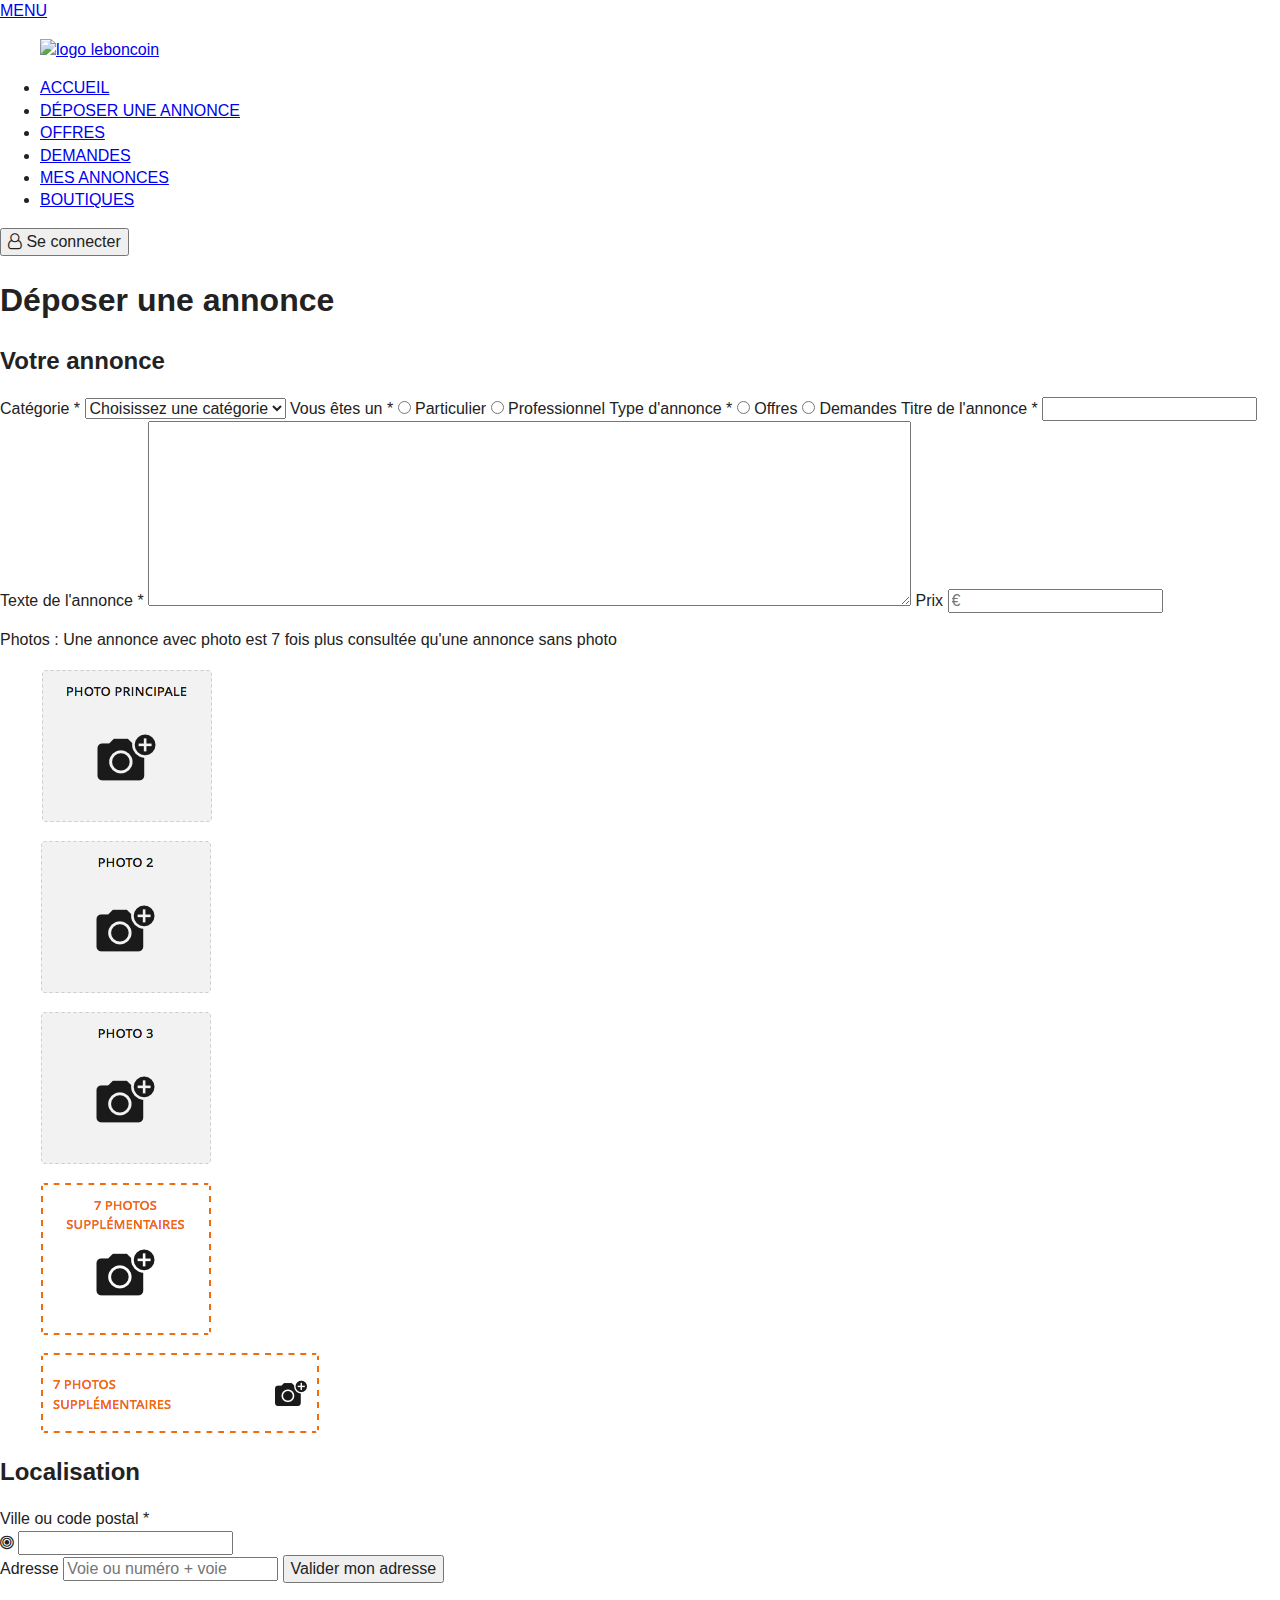
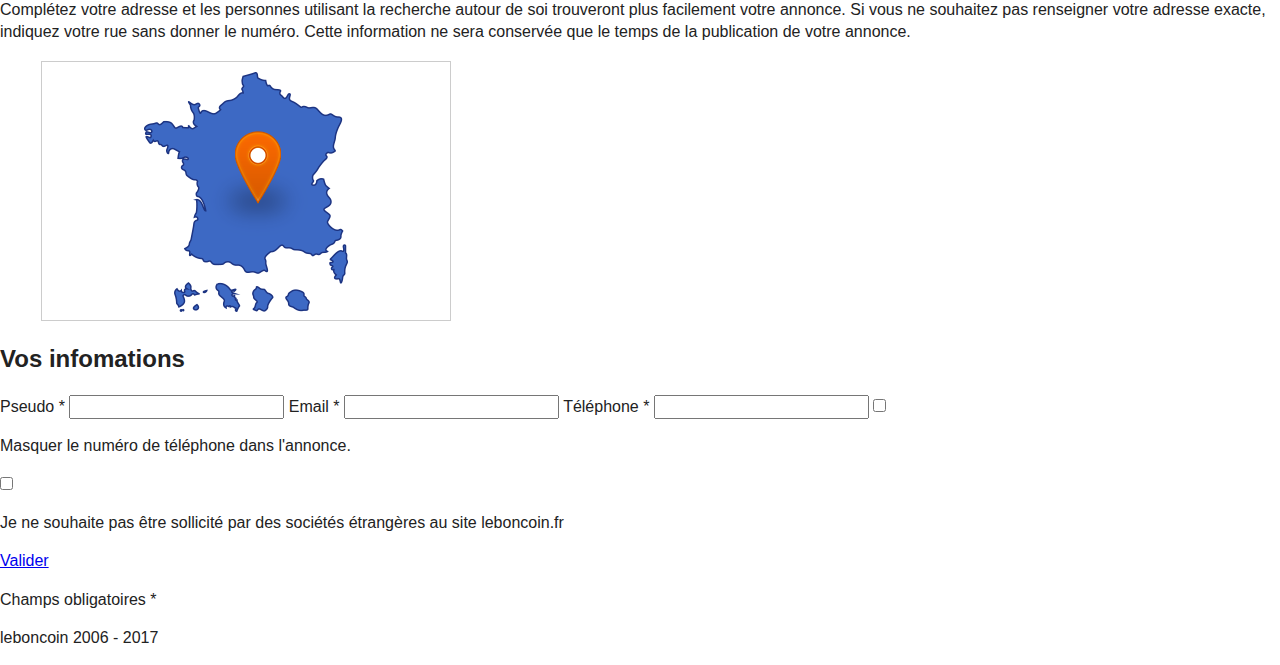
==== annonce.html @ e80e95df "annonce html file finished all the structure" ====
<!doctype html>
<html class="no-js" lang="">

<head>
    <meta charset="utf-8">
    <meta http-equiv="x-ua-compatible" content="ie=edge">
    <title>leboncoin, site de petites annonces gratuites</title>
    <meta name="description" content="">
    <meta name="viewport" content="width=device-width, initial-scale=1">
    <link rel="stylesheet" href="font-awesome-4.7.0/css/font-awesome.min.css">
    <link rel="apple-touch-icon" href="apple-touch-icon.png">
    <!-- Place favicon.ico in the root directory -->

    <link rel="stylesheet" href="css/normalize.css">
    <link rel="stylesheet" href="css/main.css">
    <script src="js/vendor/modernizr-2.8.3.min.js"></script>
</head>

<body>
    <!--[if lt IE 8]>
            <p class="browserupgrade">You are using an <strong>outdated</strong> browser. Please <a href="http://browsehappy.com/">upgrade your browser</a> to improve your experience.</p>
        <![endif]-->

    <!-- Add your site or application content here -->

    <!-- HEADER -->
    <header>
        <div>
            <aside class="mobile">
                <a href="#">MENU</a>
            </aside>

            <aside class="right">
                <figure>
                    <a href="#"><img src="https://static.leboncoin.fr/img/logo.svg" alt="logo leboncoin"></a>
                </figure>
            </aside>

            <nav>
                <ul>
                    <li>
                        <a href="#">ACCUEIL</a>
                    </li>
                    <li>
                        <a href="annonce.html">DÉPOSER UNE ANNONCE</a>
                    </li>
                    <li>
                        <a href="#">OFFRES</a>
                    </li>
                    <li>
                        <a href="#">DEMANDES</a>
                    </li>
                    <li>
                        <a href="#">MES ANNONCES</a>
                    </li>
                    <li>
                        <a href="#">BOUTIQUES</a>
                    </li>
                </ul>
            </nav>

            <aside class="left">
                <button type="button" name="button"><i class="fa fa-user-o" aria-hidden="true"></i> Se connecter</button>

            </aside>
        </div>
    </header>

    <!-- END OF THE HEADER -->
    <div class="uneannonce">
        <h1>Déposer une annonce</h1>



        <section class="anntop">
            <h2>Votre annonce</h2>

            <label for="Catégorie">Catégorie *</label>
            <select><option value="catégorie">Choisissez une catégorie</option></select>

            <label for="Particulier">Vous êtes un *</label>
            <input type="radio" value="profession" name="job"/> Particulier
            <input type="radio" value="profession" name="job"/> Professionnel

            <label for="Demande">Type d'annonce *</label>
            <input type="radio" value="demande" name="offres" /> Offres
            <input type="radio" value="demande" name="offres" /> Demandes


            <label for="Titre de l'annonce">Titre de l'annonce *</label>
            <input type="text" name="" value="">

            <label for="Texte de l'annonce">Texte de l'annonce *</label>
            <textarea name="Texte de l'annonce" rows="8" cols="80"></textarea>


            <label for="Prix">Prix</label>
                <input type="text" name="prix" placeholder="€">


            <p>Photos : Une annonce avec photo est 7 fois plus consultée qu'une annonce sans photo</p>
            <figure>

                <a href="#"><img src="img/photoprincipale.png" alt="photo principale"></a>
            </figure>

            <figure>

                <a href="#"><img src="img/photo2.png" alt="photo 2"></a>
            </figure>

            <figure>

                <a href="#"><img src="img/photo3.png" alt="photo 3"></a>
            </figure>

            <figure>

                <a href="#"><img src="img/photosupp.png" alt="photo supp"></a>
            </figure>

            <figure>
                <a href="#"><img src="img/photosuppmobile.png" alt="photo supp mobile"></a>
            </figure>
        </section>

        <section class="annmiddle">
            <h2>Localisation</h2>
            <label for="Ville">Ville ou code postal *</label>
            <div class="cible">
              <i class="fa fa-bullseye" aria-hidden="true"></i>
              <input type="text" name="" value="">
            </div>


            <label for="Adresse">Adresse</label>
            <input type="text" name="" value="" placeholder="Voie ou numéro + voie">
            <button type="button" name="button">Valider mon adresse</button>
            <p>Complétez votre adresse et les personnes utilisant la recherche autour de soi trouveront plus facilement votre annonce.
Si vous ne souhaitez pas renseigner votre adresse exacte, indiquez votre rue sans donner le numéro. Cette information ne sera conservée que le temps de la publication de votre annonce.</p>
            <figure>
                <img src="img/annoncemap.png" alt="map">
            </figure>
        </section>

        <section class="annbottom">
            <h2>Vos infomations</h2>
            <label for="Pseudo">Pseudo *</label>
            <input type="text" name="" value="">
            <label for="email">Email *</label>
            <input type="text" name="" value="">
            <label for="Téléphone">Téléphone *</label>
            <input type="text" name="" value="">
            <input type="checkbox" name="masquer" value="">
            <p>Masquer le numéro de téléphone dans l'annonce.</p>
            <input type="checkbox" name="" value="">
            <p>Je ne souhaite pas être sollicité par des sociétés étrangères au site leboncoin.fr</p>
        </section>

        <a href="#">Valider</a>
        <p>Champs obligatoires *</p>
    </div>
    <footer>
        <p>leboncoin 2006 - 2017</p>
    </footer>









    <script src="https://code.jquery.com/jquery-1.12.0.min.js"></script>
    <script>
        window.jQuery || document.write('<script src="js/vendor/jquery-1.12.0.min.js"><\/script>')
    </script>
    <script src="js/plugins.js"></script>
    <script src="js/main.js"></script>

    <!-- Google Analytics: change UA-XXXXX-X to be your site's ID. -->
    <script>
        (function(b, o, i, l, e, r) {
            b.GoogleAnalyticsObject = l;
            b[l] || (b[l] =
                function() {
                    (b[l].q = b[l].q || []).push(arguments)
                });
            b[l].l = +new Date;
            e = o.createElement(i);
            r = o.getElementsByTagName(i)[0];
            e.src = 'https://www.google-analytics.com/analytics.js';
            r.parentNode.insertBefore(e, r)
        }(window, document, 'script', 'ga'));
        ga('create', 'UA-XXXXX-X', 'auto');
        ga('send', 'pageview');
    </script>
</body>

</html>
---- css/main.css ----
/*! HTML5 Boilerplate v5.3.0 | MIT License | https://html5boilerplate.com/ */

/*
 * What follows is the result of much research on cross-browser styling.
 * Credit left inline and big thanks to Nicolas Gallagher, Jonathan Neal,
 * Kroc Camen, and the H5BP dev community and team.
 */

/* ==========================================================================
   Base styles: opinionated defaults
   ========================================================================== */

html {
    color: #222;
    font-size: 1em;
    line-height: 1.4;
}

/*
 * Remove text-shadow in selection highlight:
 * https://twitter.com/miketaylr/status/12228805301
 *
 * These selection rule sets have to be separate.
 * Customize the background color to match your design.
 */

::-moz-selection {
    background: #b3d4fc;
    text-shadow: none;
}

::selection {
    background: #b3d4fc;
    text-shadow: none;
}

/*
 * A better looking default horizontal rule
 */

hr {
    display: block;
    height: 1px;
    border: 0;
    border-top: 1px solid #ccc;
    margin: 1em 0;
    padding: 0;
}

/*
 * Remove the gap between audio, canvas, iframes,
 * images, videos and the bottom of their containers:
 * https://github.com/h5bp/html5-boilerplate/issues/440
 */

audio,
canvas,
iframe,
img,
svg,
video {
    vertical-align: middle;
}

/*
 * Remove default fieldset styles.
 */

fieldset {
    border: 0;
    margin: 0;
    padding: 0;
}

/*
 * Allow only vertical resizing of textareas.
 */

textarea {
    resize: vertical;
}

/* ==========================================================================
   Browser Upgrade Prompt
   ========================================================================== */

.browserupgrade {
    margin: 0.2em 0;
    background: #ccc;
    color: #000;
    padding: 0.2em 0;
}

/* ==========================================================================
   Author's custom styles
   ========================================================================== */

















/* ==========================================================================
   Helper classes
   ========================================================================== */

/*
 * Hide visually and from screen readers
 */

.hidden {
    display: none !important;
}

/*
 * Hide only visually, but have it available for screen readers:
 * http://snook.ca/archives/html_and_css/hiding-content-for-accessibility
 */

.visuallyhidden {
    border: 0;
    clip: rect(0 0 0 0);
    height: 1px;
    margin: -1px;
    overflow: hidden;
    padding: 0;
    position: absolute;
    width: 1px;
}

/*
 * Extends the .visuallyhidden class to allow the element
 * to be focusable when navigated to via the keyboard:
 * https://www.drupal.org/node/897638
 */

.visuallyhidden.focusable:active,
.visuallyhidden.focusable:focus {
    clip: auto;
    height: auto;
    margin: 0;
    overflow: visible;
    position: static;
    width: auto;
}

/*
 * Hide visually and from screen readers, but maintain layout
 */

.invisible {
    visibility: hidden;
}

/*
 * Clearfix: contain floats
 *
 * For modern browsers
 * 1. The space content is one way to avoid an Opera bug when the
 *    `contenteditable` attribute is included anywhere else in the document.
 *    Otherwise it causes space to appear at the top and bottom of elements
 *    that receive the `clearfix` class.
 * 2. The use of `table` rather than `block` is only necessary if using
 *    `:before` to contain the top-margins of child elements.
 */

.clearfix:before,
.clearfix:after {
    content: " "; /* 1 */
    display: table; /* 2 */
}

.clearfix:after {
    clear: both;
}

/* ==========================================================================
   EXAMPLE Media Queries for Responsive Design.
   These examples override the primary ('mobile first') styles.
   Modify as content requires.
   ========================================================================== */

@media only screen and (min-width: 35em) {
    /* Style adjustments for viewports that meet the condition */
}

@media print,
       (-webkit-min-device-pixel-ratio: 1.25),
       (min-resolution: 1.25dppx),
       (min-resolution: 120dpi) {
    /* Style adjustments for high resolution devices */
}

/* ==========================================================================
   Print styles.
   Inlined to avoid the additional HTTP request:
   http://www.phpied.com/delay-loading-your-print-css/
   ========================================================================== */

@media print {
    *,
    *:before,
    *:after,
    *:first-letter,
    *:first-line {
        background: transparent !important;
        color: #000 !important; /* Black prints faster:
                                   http://www.sanbeiji.com/archives/953 */
        box-shadow: none !important;
        text-shadow: none !important;
    }

    a,
    a:visited {
        text-decoration: underline;
    }

    a[href]:after {
        content: " (" attr(href) ")";
    }

    abbr[title]:after {
        content: " (" attr(title) ")";
    }

    /*
     * Don't show links that are fragment identifiers,
     * or use the `javascript:` pseudo protocol
     */

    a[href^="#"]:after,
    a[href^="javascript:"]:after {
        content: "";
    }

    pre,
    blockquote {
        border: 1px solid #999;
        page-break-inside: avoid;
    }

    /*
     * Printing Tables:
     * http://css-discuss.incutio.com/wiki/Printing_Tables
     */

    thead {
        display: table-header-group;
    }

    tr,
    img {
        page-break-inside: avoid;
    }

    img {
        max-width: 100% !important;
    }

    p,
    h2,
    h3 {
        orphans: 3;
        widows: 3;
    }

    h2,
    h3 {
        page-break-after: avoid;
    }
}
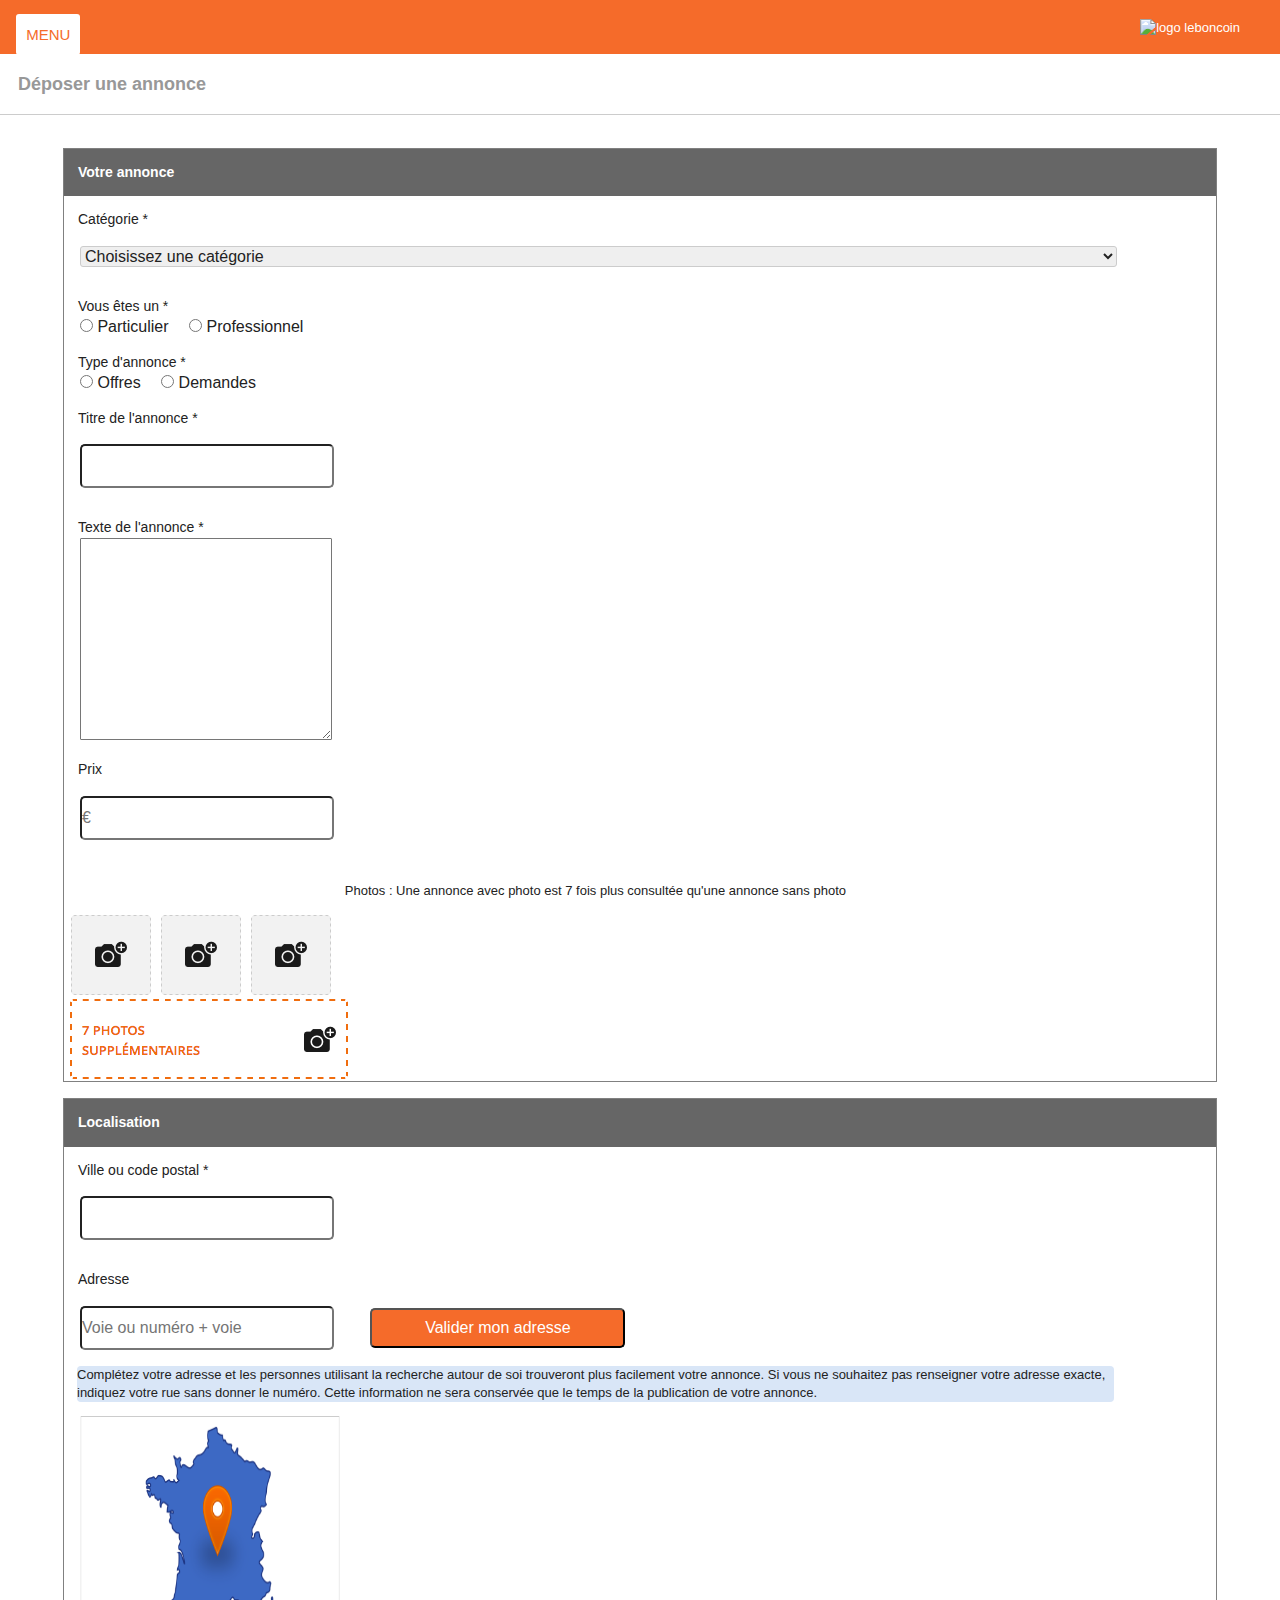
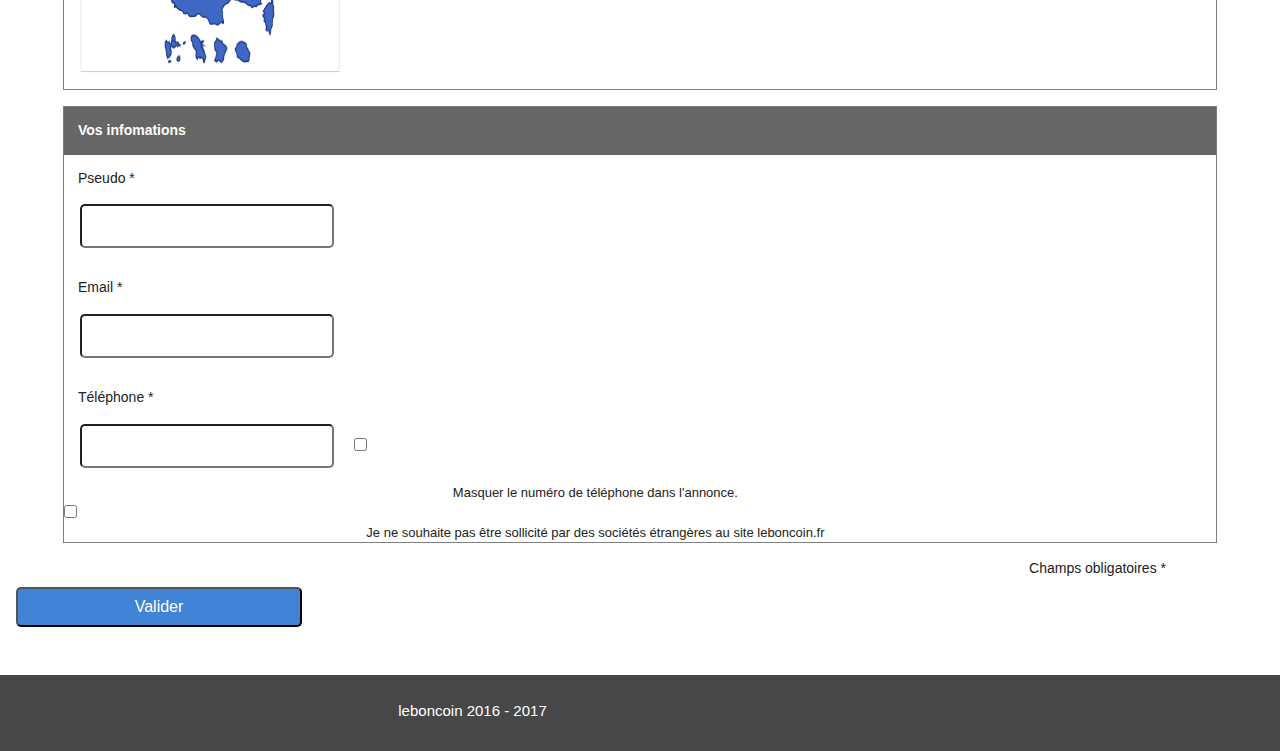
==== commit 2447d459: "all the css the mobile version finished" ====
--- a/annonce.html
+++ b/annonce.html
@@ -36,16 +36,16 @@
                 </figure>
             </aside>
 
-            <nav>
+            <nav class="nomobile">
                 <ul>
                     <li>
-                        <a href="#">ACCUEIL</a>
+                        <a href="index.html">ACCUEIL</a>
                     </li>
                     <li>
                         <a href="annonce.html">DÉPOSER UNE ANNONCE</a>
                     </li>
                     <li>
-                        <a href="#">OFFRES</a>
+                        <a href="offre.html">OFFRES</a>
                     </li>
                     <li>
                         <a href="#">DEMANDES</a>
@@ -59,7 +59,7 @@
                 </ul>
             </nav>
 
-            <aside class="left">
+            <aside class="left nomobile">
                 <button type="button" name="button"><i class="fa fa-user-o" aria-hidden="true"></i> Se connecter</button>
 
             </aside>
@@ -67,103 +67,106 @@
     </header>
 
     <!-- END OF THE HEADER -->
+
+
     <div class="uneannonce">
         <h1>Déposer une annonce</h1>
-
-
-
+        <hr>
+
+
+<!-- ANNONCE TOP-->
         <section class="anntop">
             <h2>Votre annonce</h2>
 
-            <label for="Catégorie">Catégorie *</label>
-            <select><option value="catégorie">Choisissez une catégorie</option></select>
-
-            <label for="Particulier">Vous êtes un *</label>
-            <input type="radio" value="profession" name="job"/> Particulier
-            <input type="radio" value="profession" name="job"/> Professionnel
-
-            <label for="Demande">Type d'annonce *</label>
-            <input type="radio" value="demande" name="offres" /> Offres
-            <input type="radio" value="demande" name="offres" /> Demandes
-
-
-            <label for="Titre de l'annonce">Titre de l'annonce *</label>
-            <input type="text" name="" value="">
-
-            <label for="Texte de l'annonce">Texte de l'annonce *</label>
-            <textarea name="Texte de l'annonce" rows="8" cols="80"></textarea>
-
-
-            <label for="Prix">Prix</label>
-                <input type="text" name="prix" placeholder="€">
+            <label for="categorie">Catégorie *</label>
+            <select id="categorie"><option>Choisissez une catégorie</option></select>
+
+            <label for="particulier">Vous êtes un *</label>
+            <input type="radio" name="particulier" id="particulier"/> Particulier
+            <input type="radio" name="particulier"/> Professionnel
+
+            <label for="demande">Type d'annonce *</label>
+            <input type="radio" id="demande" name="demande"/> Offres
+            <input type="radio" value="demande" name="demande"/> Demandes
+
+
+            <label for="titre">Titre de l'annonce *</label>
+            <input class="cellule"type="text" name="titre" id="titre">
+
+            <label for="texte">Texte de l'annonce *</label>
+            <textarea name="texte" rows="8" cols="30" id="texte"></textarea>
+
+
+            <label for="prix">Prix</label>
+            <input class="cellule"type="text" name="prix" placeholder="€" id="prix">
 
 
             <p>Photos : Une annonce avec photo est 7 fois plus consultée qu'une annonce sans photo</p>
             <figure>
 
-                <a href="#"><img src="img/photoprincipale.png" alt="photo principale"></a>
-            </figure>
-
-            <figure>
-
-                <a href="#"><img src="img/photo2.png" alt="photo 2"></a>
-            </figure>
-
-            <figure>
-
-                <a href="#"><img src="img/photo3.png" alt="photo 3"></a>
-            </figure>
-
-            <figure>
-
-                <a href="#"><img src="img/photosupp.png" alt="photo supp"></a>
-            </figure>
+            <a href="#"><img src="img/mobilepic.png" alt="mobile pics"></a>
 
             <figure>
                 <a href="#"><img src="img/photosuppmobile.png" alt="photo supp mobile"></a>
             </figure>
         </section>
-
+<!-- ANNONCE TOP-->
+
+<!-- ANNONCE MIDDLE -->
         <section class="annmiddle">
             <h2>Localisation</h2>
-            <label for="Ville">Ville ou code postal *</label>
+            <label for="ville">Ville ou code postal *</label>
             <div class="cible">
-              <i class="fa fa-bullseye" aria-hidden="true"></i>
-              <input type="text" name="" value="">
+
+                <input class="cellule" type="text" name="ville" id="ville">
             </div>
 
 
-            <label for="Adresse">Adresse</label>
-            <input type="text" name="" value="" placeholder="Voie ou numéro + voie">
+            <label for="adresse">Adresse</label>
+            <input class="cellule" type="text" name="adresse" id="adresse" placeholder="Voie ou numéro + voie">
             <button type="button" name="button">Valider mon adresse</button>
-            <p>Complétez votre adresse et les personnes utilisant la recherche autour de soi trouveront plus facilement votre annonce.
-Si vous ne souhaitez pas renseigner votre adresse exacte, indiquez votre rue sans donner le numéro. Cette information ne sera conservée que le temps de la publication de votre annonce.</p>
+            <p>Complétez votre adresse et les personnes utilisant la recherche autour de soi trouveront plus facilement votre annonce. Si vous ne souhaitez pas renseigner votre adresse exacte, indiquez votre rue sans donner le numéro. Cette information ne
+                sera conservée que le temps de la publication de votre annonce.</p>
             <figure>
                 <img src="img/annoncemap.png" alt="map">
             </figure>
         </section>
-
+<!-- ANNONCE MIDDLE -->
+
+<!-- ANNONCE BOTTOM -->
         <section class="annbottom">
             <h2>Vos infomations</h2>
-            <label for="Pseudo">Pseudo *</label>
-            <input type="text" name="" value="">
+            <label for="pseudo">Pseudo *</label>
+            <input class="cellule" type="text" name="pseudo" id="pseudo">
             <label for="email">Email *</label>
-            <input type="text" name="" value="">
-            <label for="Téléphone">Téléphone *</label>
-            <input type="text" name="" value="">
-            <input type="checkbox" name="masquer" value="">
+            <input class="cellule" type="email" name="email" id="email">
+            <label for="téléphone">Téléphone *</label>
+            <input class="cellule" type="tel" name="téléphone" id="téléphone">
+            <input class= "check" type="checkbox" name="telephone">
             <p>Masquer le numéro de téléphone dans l'annonce.</p>
-            <input type="checkbox" name="" value="">
+            <input class= "check" type="checkbox" name="telephone">
             <p>Je ne souhaite pas être sollicité par des sociétés étrangères au site leboncoin.fr</p>
         </section>
-
-        <a href="#">Valider</a>
-        <p>Champs obligatoires *</p>
+<!-- ANNONCE BOTTOM -->
+
+
+        <p class="champs">Champs obligatoires *</p>
+        <button class="validerbutton" type="button" name="button">Valider</button>
     </div>
-    <footer>
-        <p>leboncoin 2006 - 2017</p>
-    </footer>
-
+
+        <!-- FOOTER -->
+        <footer>
+            <div class="bottom">
+                <p>leboncoin 2016 - 2017</p>
+                <article class="social">
+                    <h4 class="nomobile"> Retrouvez-nous sur :</h4>
+                    <a class="nomobile" href="#"><i class="fa fa-facebook-square fa-2x" aria-hidden="true"></i></a>
+                    <a class="nomobile" href="#"><i class="fa fa-twitter-square fa-2x" aria-hidden="true"></i></a>
+                </article>
+
+            </div>
+        </footer>
+        <!-- END OF THE FOOTER -->
 
 
 
--- a/css/main.css
+++ b/css/main.css
@@ -1,10 +1,12 @@
 /*! HTML5 Boilerplate v5.3.0 | MIT License | https://html5boilerplate.com/ */
+
 
 /*
  * What follows is the result of much research on cross-browser styling.
  * Credit left inline and big thanks to Nicolas Gallagher, Jonathan Neal,
  * Kroc Camen, and the H5BP dev community and team.
  */
+
 
 /* ==========================================================================
    Base styles: opinionated defaults
@@ -15,6 +17,7 @@
     font-size: 1em;
     line-height: 1.4;
 }
+
 
 /*
  * Remove text-shadow in selection highlight:
@@ -33,6 +36,7 @@
     background: #b3d4fc;
     text-shadow: none;
 }
+
 
 /*
  * A better looking default horizontal rule
@@ -47,20 +51,17 @@
     padding: 0;
 }
 
+
 /*
  * Remove the gap between audio, canvas, iframes,
  * images, videos and the bottom of their containers:
  * https://github.com/h5bp/html5-boilerplate/issues/440
  */
 
-audio,
-canvas,
-iframe,
-img,
-svg,
-video {
+audio, canvas, iframe, img, svg, video {
     vertical-align: middle;
 }
+
 
 /*
  * Remove default fieldset styles.
@@ -72,6 +73,7 @@
     padding: 0;
 }
 
+
 /*
  * Allow only vertical resizing of textareas.
  */
@@ -79,6 +81,7 @@
 textarea {
     resize: vertical;
 }
+
 
 /* ==========================================================================
    Browser Upgrade Prompt
@@ -91,30 +94,578 @@
     padding: 0.2em 0;
 }
 
+
 /* ==========================================================================
    Author's custom styles
    ========================================================================== */
-
-
-
-
-
-
-
-
-
-
-
-
-
-
-
+/*MOBILE VERSION*/
+
+/*COMMON RULES*/
+
+* {
+    margin: 0;
+    padding: 0;
+    font-family:'Open Sans', sans-serif;
+}
+
+.nomobile {
+    display: none;
+}
+
+.yesmobile {
+    display: block;
+}
+
+a {
+    text-decoration: none;
+}
+
+
+/*COMMON RULES*/
+
+
+
+
+/*INDEX.HTML FILES*/
+/*HEADER*/
+
+header {
+    background-color: #F56B2A;
+    width: 100%;
+}
+
+header div {
+    display: flex;
+    width: 60%;
+    justify-content: space-between;
+}
+
+.mobile {
+    margin-top: 1.5em;
+    margin-left: 1em;
+}
+
+.mobile a {
+    padding: 28% 23%;
+    border-radius: 3px;
+    background-color: white;
+    color: #F56B2A;
+    font-size: 15px;
+}
+
+.right img {
+    width: 140px;
+    height: 40px;
+}
+
+
+/*HEADER*/
+
+
+/*CONTAINER & ASIDE*/
+
+.container {
+    display: flex;
+    flex-direction: column;
+}
+
+.container h2 {
+    font-size: 14px;
+    margin-top: 2em;
+    text-align: center;
+}
+
+.container h2 span {
+    color: #F56B2A;
+}
+
+.container section {
+    display: flex;
+    flex-direction: column;
+    justify-content: space-around;
+}
+
+.container section i {
+    display: none;
+}
+
+.container section a {
+    padding: 28%;
+    margin: 0.7em;
+    border-radius: 5px;
+    text-align: center;
+    font-size: 14px;
+}
+
+.container .un {
+    background-color: #4c94ef;
+    color: white;
+}
+
+.container .deux {
+    background-color: white;
+    border: 1px solid #4c94ef;
+    color: #4c94ef;
+}
+
+
+/*CONTAINER & ASIDE*/
+
+
+/*MAPS*/
+
+div #France {
+    width: 300px;
+    height: 330px;
+    margin-left: 0.5em;
+}
+
+
+/*MAPS*/
+
+
+/*SELECT REGION FOR MOBILE VERSION*/
+
+div select {
+    border: 1px solid #ccc;
+    width: 90%;
+    border-radius: 3px;
+    overflow: hidden;
+    margin: 1em 1em;
+}
+
+div select option {
+    padding: 5px 8px;
+    border: none;
+    box-shadow: none;
+    background: transparent;
+    font-size: 30px;
+    margin-left: 1em;
+    font-weight: 700;
+}
+
+div p {
+    text-align: center;
+    font-size: 14px;
+    width: 90%;
+    margin-left: 1em;
+}
+
+div p a {
+    color: #3873bd;
+}
+
+div p a:hover {
+    text-decoration: underline;
+}
+
+
+/*SELECT REGION FOR MOBILE VERSION*/
+
+
+/*FOOTER*/
+
+footer {
+    margin-top: 2em;
+    background-color: #474747;
+}
+
+.bottom {
+    width: 100%;
+    height: 60px;
+    display: flex;
+    justify-content: space-around;
+    margin-top: 1em;
+}
+
+.bottom p {
+    color: white;
+    font-size: 15px;
+    width: 50%;
+    margin-right: 5em;
+    margin-top: 0.6em;
+}
+
+.bottom i {
+    width: 45%;
+}
+
+.bottom .facebook {
+    color: #3b5998;
+}
+
+.bottom .twitter {
+    color: #00b0ed;
+}
+
+
+/*FOOTER*/
+
+
+
+/*END OF INDEX.HTML FILES ON MOBILE VERSION*/
+
+
+/*ANNONCE.HTML FILES MOBILE VERSION*/
+
+/*HEADER SAME VERSION AS THE INDEX.HTML*/
+
+/* TITRE PRINCIPALE */
+
+.uneannonce h1
+{
+  color: #989898;
+  font-size: 18px;
+  margin-top: 1em;
+  margin-left: 1em;
+}
+
+hr
+{
+  margin-bottom: 2em;
+}
+/* TITRE PRINCIPALE */
+
+/*ALL ANNONCE */
+.anntop, .annmiddle, .annbottom
+{
+  border: 1px solid grey;
+  width: 90%;
+  margin:auto;
+  margin-bottom: 1em;
+
+}
+.anntop h2, .annmiddle h2, .annbottom h2
+{
+  color: white;
+  background-color: #666;
+  font-size: 14px;
+  padding: 1em;
+  margin-bottom: 1em;
+}
+.anntop label, .annmiddle label, .annbottom label
+{
+  margin-left: 1em;
+  font-size: 14px;
+  margin-top: 1em;
+  display: block;
+  width: 100%;
+}
+.anntop input
+{
+  margin-left: 1em;
+}
+.cellule
+{
+  width: 250px;
+  height: 40px;
+  border-radius: 5px;
+  margin: 1em;
+}
+.anntop textarea
+{
+  width: 250px;
+  height: 200px;
+  margin-left: 1em;
+  border-radius: 1px;
+
+}
+.anntop p
+{
+  margin-top: 2em;
+  font-size: 13px;
+  margin-bottom: 1em;
+}
+.anntop figure
+{
+  margin: auto;
+}
+.anntop figure img
+{
+  margin: auto;
+  margin-left: 0.3em;
+}
+
+.annmiddle .adresse
+{
+  margin-left: 1em;
+}
+.annmiddle button
+{
+  margin-top: 0.5em;
+  margin-left: 1em;
+  width: 255px;
+  height: 40px;
+  border-radius: 5px;
+  background-color: #f56b2a;
+  color: white;
+  margin-bottom: 1em;
+}
+.annmiddle p
+{
+  text-align: left;
+  font-size: 13px;
+  background-color: #d9e6f7;
+  border-radius: 4px;
+  margin-bottom: 1em;
+}
+.annmiddle figure
+{
+  margin: auto;
+  width: 100%;
+}
+.annmiddle figure img
+{
+  width:260px;
+  height:258px;
+  margin-left: 1em;
+  margin-bottom: 1em;
+}
+.annbottom p
+{
+  font-size: 13px;
+}
+/*END OF ALL THE ANNONCE*/
+.champs
+{
+  text-align: right;
+}
+.validerbutton
+{
+  margin-top: 0.5em;
+  margin-left: 1em;
+  width: 286px;
+  height: 40px;
+  border-radius: 5px;
+  background-color: #4183d7;
+  color: white;
+  margin-bottom: 1em;
+}
+.
+
+
+
+
+
+
+
+/*END OF THE ANNONCE.HTML FILES MOBILE VERSION*/
+/*MOBILE VERSION*/
+
+/*TABLETTE VERSION*/
+
+@media (min-width: 768px) {
+    .notablette {
+        display: none;
+    }
+    .yestablette {
+        display: block;
+    }
+    /*HEADER SAME AS THE MOBILE VERSION NO MODIFICATION*/
+    /*CONTAINER & ASIDE*/
+    .container {
+        width: 100%;
+        display: flex;
+        flex-direction: row;
+    }
+    .container section {
+        width: 60%;
+        display: flex;
+        justify-content: flex-start;
+    }
+    .container section a {
+        padding: 2.5%;
+        width: 70%;
+    }
+    .container section h2 {
+        margin-left: 1em;
+        margin-bottom: 4em;
+        width: 70%;
+        text-align: left;
+    }
+    /*CONTAINER & ASIDE*/
+    /*MAPS*/
+    .container div {
+        width: 50%;
+    }
+    .container section i {
+        display: inline-block;
+    }
+    div #France {
+        width: 417px;
+        height: 465px;
+        margin-bottom: 1em;
+    }
+    /*MAPS*/
+    /*SELECT REGION FOR MOBILE VERSION*/
+    div select {
+        width: 95%;
+        font-size: 18px;
+    }
+    div p {
+        width: 95%;
+    }
+    /*SELECT REGION FOR MOBILE VERSION*/
+    footer {
+        display: flex;
+        justify-content: space-between;
+    }
+    .bottom {
+        justify-content: space-between;
+    }
+    .bottom p {
+        width: 17%;
+    }
+}
+
+
+/*TABLETTE VERSION*/
+
+
+/*DESKTOP VERSION*/
+
+@media (min-width: 1024px) {
+    .nodesktop {
+        display: none;
+    }
+    .yesdesktop {
+        display: block;
+    }
+    /*HEADER*/
+    header a {
+        text-decoration: none;
+        color: white;
+        font-size: 13px;
+    }
+    header nav {
+        width: 70%;
+    }
+    header ul {
+        list-style-type: none;
+    }
+    header ul li {
+        display: inline-block;
+        margin-left: 2em;
+        margin-top: 1.8em;
+    }
+    header div {
+        width: 100%;
+    }
+    .left {
+        width: 15%;
+        margin-right: 7em;
+    }
+    .left:hover {
+        background-color: white;
+    }
+    .left button:hover {
+        background-color: white;
+        color: #F56B2A;
+    }
+    .left button {
+        margin-top: 2.2em;
+        margin-left: 2.5em;
+        background-color: #F56B2A;
+        color: white;
+        border: 0;
+        font-size: 14px;
+    }
+    header nav ul li a:hover {
+        text-decoration: underline;
+    }
+    /*HEADER*/
+    /*CONTAINER & ASIDE*/
+    .all {
+        display: flex;
+        justify-content: space-between;
+    }
+    .all p {
+        display: none;
+    }
+    .container section {
+        width: 55%;
+        display: flex;
+        justify-content: flex-start;
+    }
+    /*MAPS*/
+    div #France {
+        width: 437px;
+        height: 478px;
+        margin-top: 2em;
+    }
+    /*MAPS*/
+    .region {
+        width: 40%;
+    }
+    .region ul {
+        list-style-type: none;
+        margin-right: 9em;
+        margin-top: 2em;
+    }
+    .region ul li {
+        text-align: right;
+    }
+    .region ul li a {
+        color: #369;
+        font-size: 15px;
+        font-weight: 500;
+    }
+    .region ul li a:hover {
+        color: orange;
+    }
+    /*CONTAINER & ASIDE*/
+    /*FOOTER*/
+    footer {
+        display: flex;
+        flex-direction: column;
+        width: 100%;
+    }
+    footer p {
+        text-align: center;
+        color: white;
+    }
+    .white {
+        background-color: #f2f2f2;
+        display: inline-flex;
+        justify-content: space-between;
+        margin-bottom: 1em;
+    }
+    .black {
+        display: inline-flex;
+        justify-content: space-around;
+    }
+    .black ul {
+        margin-right: 2em;
+    }
+    .white a, .white span {
+        color: #369;
+    }
+    .black a, .black span {
+        color: white;
+    }
+    .white ul, .black ul {
+        list-style-type: none;
+    }
+    .white a, .black a {
+        font-size: 14px;
+    }
+    .white a:hover, .black a:hover {
+        text-decoration: underline;
+    }
+}
+
+
+/*FOOTER*/
+
+
+/*DESKTOP VERSION*/
 
 
 /* ==========================================================================
    Helper classes
    ========================================================================== */
 
+
 /*
  * Hide visually and from screen readers
  */
@@ -122,6 +673,7 @@
 .hidden {
     display: none !important;
 }
+
 
 /*
  * Hide only visually, but have it available for screen readers:
@@ -139,14 +691,14 @@
     width: 1px;
 }
 
+
 /*
  * Extends the .visuallyhidden class to allow the element
  * to be focusable when navigated to via the keyboard:
  * https://www.drupal.org/node/897638
  */
 
-.visuallyhidden.focusable:active,
-.visuallyhidden.focusable:focus {
+.visuallyhidden.focusable:active, .visuallyhidden.focusable:focus {
     clip: auto;
     height: auto;
     margin: 0;
@@ -155,6 +707,7 @@
     width: auto;
 }
 
+
 /*
  * Hide visually and from screen readers, but maintain layout
  */
@@ -162,6 +715,7 @@
 .invisible {
     visibility: hidden;
 }
+
 
 /*
  * Clearfix: contain floats
@@ -175,15 +729,17 @@
  *    `:before` to contain the top-margins of child elements.
  */
 
-.clearfix:before,
-.clearfix:after {
-    content: " "; /* 1 */
-    display: table; /* 2 */
+.clearfix:before, .clearfix:after {
+    content: " ";
+    /* 1 */
+    display: table;
+    /* 2 */
 }
 
 .clearfix:after {
     clear: both;
 }
+
 
 /* ==========================================================================
    EXAMPLE Media Queries for Responsive Design.
@@ -195,12 +751,10 @@
     /* Style adjustments for viewports that meet the condition */
 }
 
-@media print,
-       (-webkit-min-device-pixel-ratio: 1.25),
-       (min-resolution: 1.25dppx),
-       (min-resolution: 120dpi) {
+@media print, (-webkit-min-device-pixel-ratio: 1.25), (min-resolution: 1.25dppx), (min-resolution: 120dpi) {
     /* Style adjustments for high resolution devices */
 }
+
 
 /* ==========================================================================
    Print styles.
@@ -209,74 +763,52 @@
    ========================================================================== */
 
 @media print {
-    *,
-    *:before,
-    *:after,
-    *:first-letter,
-    *:first-line {
+    *, *:before, *:after, *:first-letter, *:first-line {
         background: transparent !important;
-        color: #000 !important; /* Black prints faster:
+        color: #000 !important;
+        /* Black prints faster:
                                    http://www.sanbeiji.com/archives/953 */
         box-shadow: none !important;
         text-shadow: none !important;
     }
-
-    a,
-    a:visited {
+    a, a:visited {
         text-decoration: underline;
     }
-
     a[href]:after {
         content: " (" attr(href) ")";
     }
-
     abbr[title]:after {
         content: " (" attr(title) ")";
     }
-
     /*
      * Don't show links that are fragment identifiers,
      * or use the `javascript:` pseudo protocol
      */
-
-    a[href^="#"]:after,
-    a[href^="javascript:"]:after {
+    a[href^="#"]:after, a[href^="javascript:"]:after {
         content: "";
     }
-
-    pre,
-    blockquote {
+    pre, blockquote {
         border: 1px solid #999;
         page-break-inside: avoid;
     }
-
     /*
      * Printing Tables:
      * http://css-discuss.incutio.com/wiki/Printing_Tables
      */
-
     thead {
         display: table-header-group;
     }
-
-    tr,
-    img {
+    tr, img {
         page-break-inside: avoid;
     }
-
     img {
         max-width: 100% !important;
     }
-
-    p,
-    h2,
-    h3 {
+    p, h2, h3 {
         orphans: 3;
         widows: 3;
     }
-
-    h2,
-    h3 {
+    h2, h3 {
         page-break-after: avoid;
     }
 }
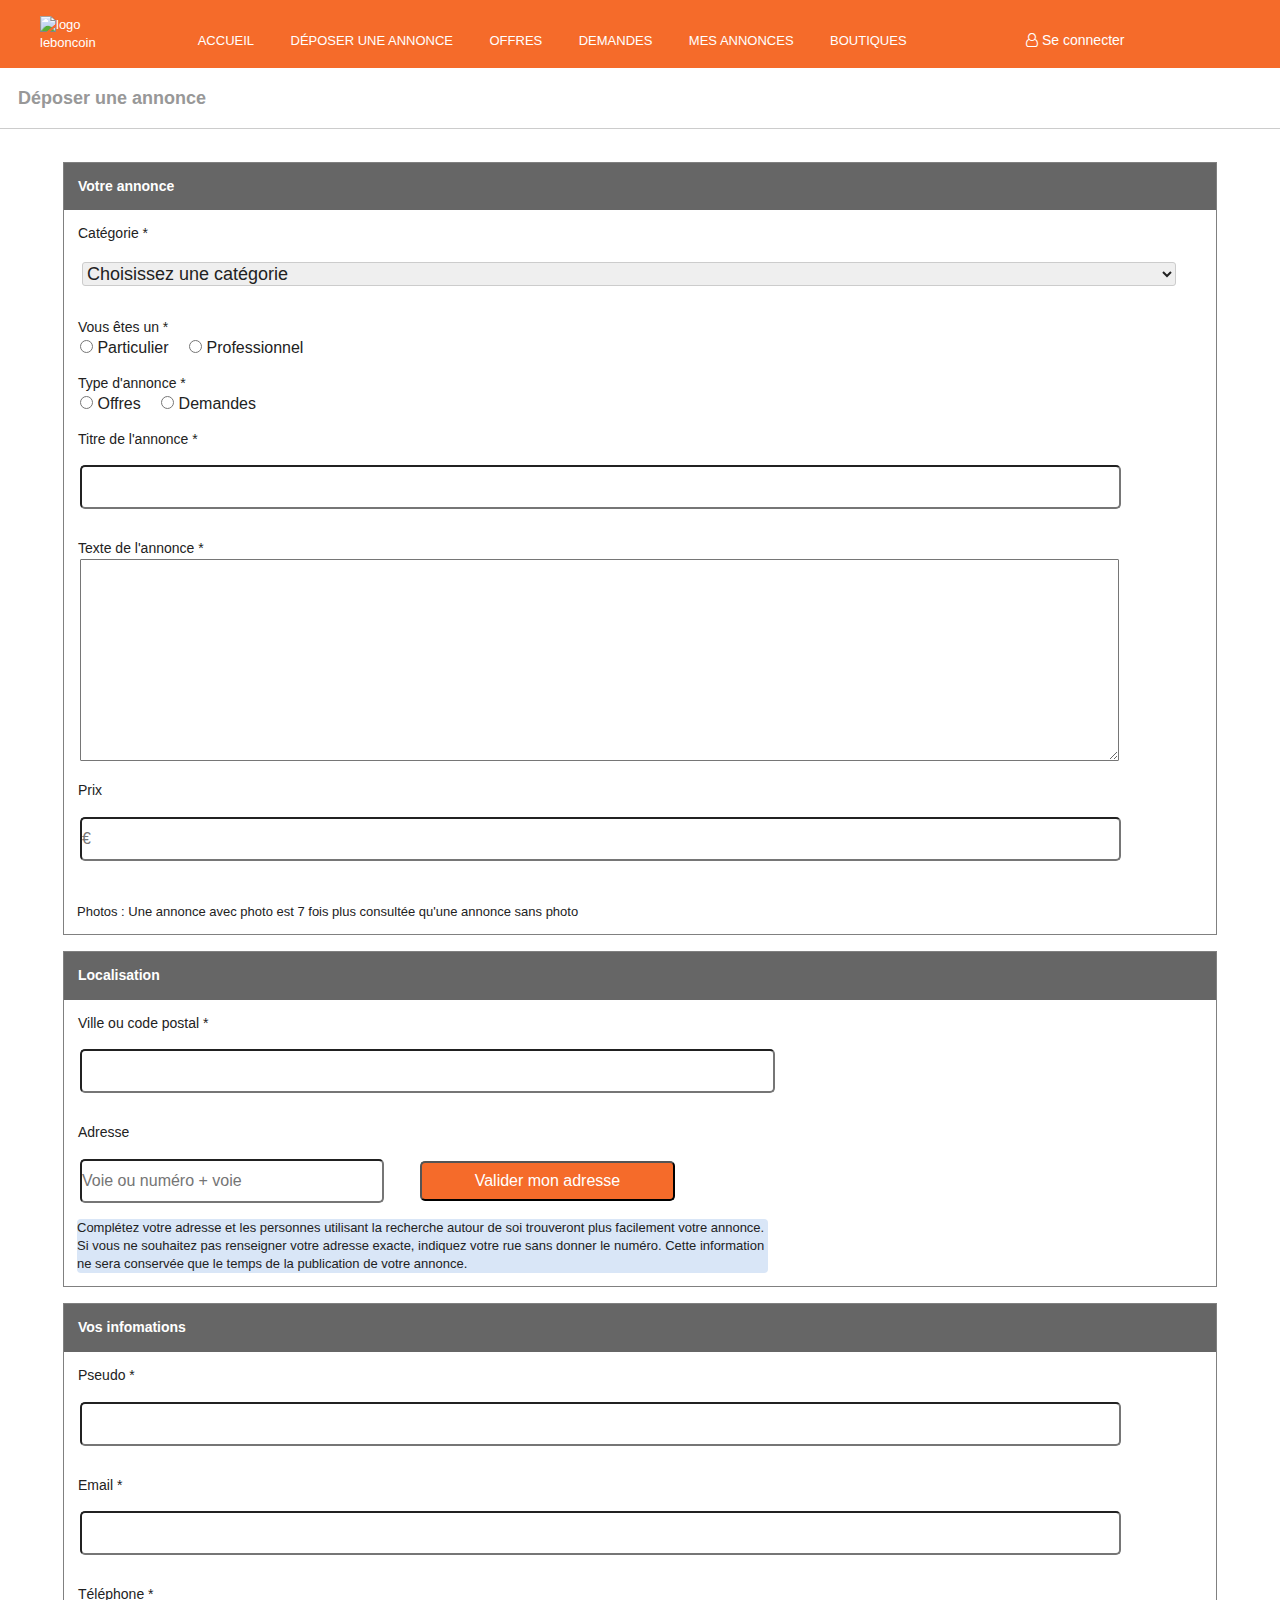
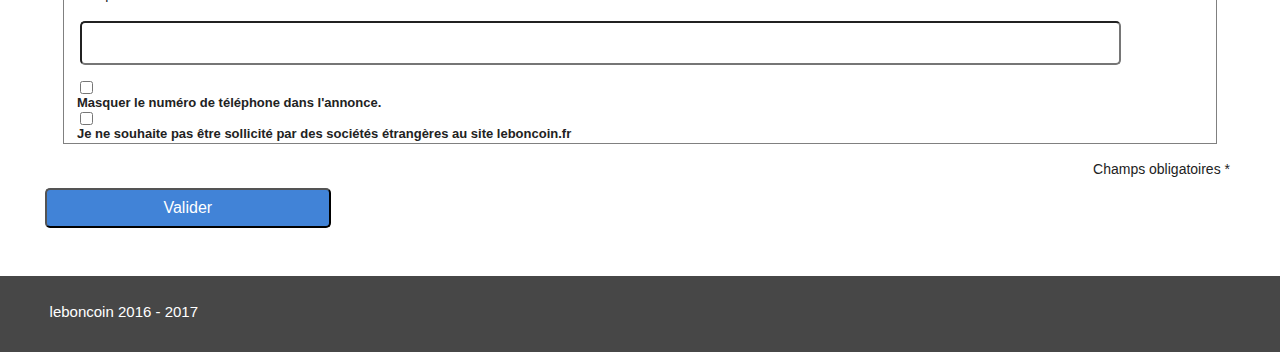
==== commit da31e2e6: "tablette version for annonce.html done" ====
--- a/annonce.html
+++ b/annonce.html
@@ -26,7 +26,7 @@
     <!-- HEADER -->
     <header>
         <div>
-            <aside class="mobile">
+            <aside class="mobile nodesktop">
                 <a href="#">MENU</a>
             </aside>
 
@@ -36,7 +36,7 @@
                 </figure>
             </aside>
 
-            <nav class="nomobile">
+            <nav class="nomobile yesdesktop">
                 <ul>
                     <li>
                         <a href="index.html">ACCUEIL</a>
@@ -59,7 +59,7 @@
                 </ul>
             </nav>
 
-            <aside class="left nomobile">
+            <aside class="left nomobile yesdesktop">
                 <button type="button" name="button"><i class="fa fa-user-o" aria-hidden="true"></i> Se connecter</button>
 
             </aside>
@@ -74,7 +74,7 @@
         <hr>
 
 
-<!-- ANNONCE TOP-->
+        <!-- ANNONCE TOP-->
         <section class="anntop">
             <h2>Votre annonce</h2>
 
@@ -82,58 +82,61 @@
             <select id="categorie"><option>Choisissez une catégorie</option></select>
 
             <label for="particulier">Vous êtes un *</label>
-            <input type="radio" name="particulier" id="particulier"/> Particulier
-            <input type="radio" name="particulier"/> Professionnel
+            <input type="radio" name="particulier" id="particulier" /> Particulier
+            <input type="radio" name="particulier" /> Professionnel
 
             <label for="demande">Type d'annonce *</label>
-            <input type="radio" id="demande" name="demande"/> Offres
-            <input type="radio" value="demande" name="demande"/> Demandes
+            <input type="radio" id="demande" name="demande" /> Offres
+            <input type="radio" value="demande" name="demande" /> Demandes
 
 
             <label for="titre">Titre de l'annonce *</label>
-            <input class="cellule"type="text" name="titre" id="titre">
+            <input class="cellule" type="text" name="titre" id="titre">
 
             <label for="texte">Texte de l'annonce *</label>
-            <textarea name="texte" rows="8" cols="30" id="texte"></textarea>
+            <textarea  name="texte" rows="8" cols="30" id="texte"></textarea>
 
 
             <label for="prix">Prix</label>
-            <input class="cellule"type="text" name="prix" placeholder="€" id="prix">
+            <input class="cellule" type="text" name="prix" placeholder="€" id="prix">
 
 
             <p>Photos : Une annonce avec photo est 7 fois plus consultée qu'une annonce sans photo</p>
             <figure>
 
-            <a href="#"><img src="img/mobilepic.png" alt="mobile pics"></a>
-
-            <figure>
-                <a href="#"><img src="img/photosuppmobile.png" alt="photo supp mobile"></a>
-            </figure>
+                <a class="notablette nodesktop" href="#"><img src="img/mobilepic.png" alt="mobile pics"></a>
+                <a class="nomobile" href="#"><img src="img/photoprincipale.png" alt="pp principale"></a>
+                <a class="nomobile" href="#"><img src="img/photo2.png" alt="photo2"></a>
+                <a class="nomobile" href="#"><img src="img/photo3.png" alt="photo3"></a>
+                <a class="nomobile" href="#"><img src="img/photosupp.png" alt="photosupp"></a>
+                <figure>
+                    <a class="notablette nodesktop" href="#"><img src="img/photosuppmobile.png" alt="photo supp mobile"></a>
+                </figure>
         </section>
-<!-- ANNONCE TOP-->
-
-<!-- ANNONCE MIDDLE -->
+        <!-- ANNONCE TOP-->
+
+        <!-- ANNONCE MIDDLE -->
         <section class="annmiddle">
             <h2>Localisation</h2>
             <label for="ville">Ville ou code postal *</label>
             <div class="cible">
 
-                <input class="cellule" type="text" name="ville" id="ville">
+                <input class="cellule positablette" type="text" name="ville" id="ville">
             </div>
 
 
             <label for="adresse">Adresse</label>
-            <input class="cellule" type="text" name="adresse" id="adresse" placeholder="Voie ou numéro + voie">
+            <input class="cellule positablette2" type="text" name="adresse" id="adresse" placeholder="Voie ou numéro + voie">
             <button type="button" name="button">Valider mon adresse</button>
             <p>Complétez votre adresse et les personnes utilisant la recherche autour de soi trouveront plus facilement votre annonce. Si vous ne souhaitez pas renseigner votre adresse exacte, indiquez votre rue sans donner le numéro. Cette information ne
                 sera conservée que le temps de la publication de votre annonce.</p>
             <figure>
-                <img src="img/annoncemap.png" alt="map">
+                <img class="notablette" src="img/carte.png" alt="map">
             </figure>
         </section>
-<!-- ANNONCE MIDDLE -->
-
-<!-- ANNONCE BOTTOM -->
+        <!-- ANNONCE MIDDLE -->
+
+        <!-- ANNONCE BOTTOM -->
         <section class="annbottom">
             <h2>Vos infomations</h2>
             <label for="pseudo">Pseudo *</label>
@@ -142,31 +145,31 @@
             <input class="cellule" type="email" name="email" id="email">
             <label for="téléphone">Téléphone *</label>
             <input class="cellule" type="tel" name="téléphone" id="téléphone">
-            <input class= "check" type="checkbox" name="telephone">
+            <input class="check" type="checkbox" name="telephone">
             <p>Masquer le numéro de téléphone dans l'annonce.</p>
-            <input class= "check" type="checkbox" name="telephone">
+            <input class="check" type="checkbox" name="telephone">
             <p>Je ne souhaite pas être sollicité par des sociétés étrangères au site leboncoin.fr</p>
         </section>
-<!-- ANNONCE BOTTOM -->
+        <!-- ANNONCE BOTTOM -->
 
 
         <p class="champs">Champs obligatoires *</p>
         <button class="validerbutton" type="button" name="button">Valider</button>
     </div>
 
-        <!-- FOOTER -->
-        <footer>
-            <div class="bottom">
-                <p>leboncoin 2016 - 2017</p>
-                <article class="social">
-                    <h4 class="nomobile"> Retrouvez-nous sur :</h4>
-                    <a class="nomobile" href="#"><i class="fa fa-facebook-square fa-2x" aria-hidden="true"></i></a>
-                    <a class="nomobile" href="#"><i class="fa fa-twitter-square fa-2x" aria-hidden="true"></i></a>
-                </article>
-
-            </div>
-        </footer>
-        <!-- END OF THE FOOTER -->
+    <!-- FOOTER -->
+    <footer>
+        <div class="bottom">
+            <p>leboncoin 2016 - 2017</p>
+            <article class="social">
+                <h4 class="nomobile"> Retrouvez-nous sur :</h4>
+                <a class="nomobile" href="#"><i class="fa fa-facebook-square fa-2x" aria-hidden="true"></i></a>
+                <a class="nomobile" href="#"><i class="fa fa-twitter-square fa-2x" aria-hidden="true"></i></a>
+            </article>
+
+        </div>
+    </footer>
+    <!-- END OF THE FOOTER -->
 
 
 
--- a/css/main.css
+++ b/css/main.css
@@ -98,14 +98,17 @@
 /* ==========================================================================
    Author's custom styles
    ========================================================================== */
+
+
 /*MOBILE VERSION*/
+
 
 /*COMMON RULES*/
 
 * {
     margin: 0;
     padding: 0;
-    font-family:'Open Sans', sans-serif;
+    font-family: 'Open Sans', sans-serif;
 }
 
 .nomobile {
@@ -124,9 +127,9 @@
 /*COMMON RULES*/
 
 
-
-
 /*INDEX.HTML FILES*/
+
+
 /*HEADER*/
 
 header {
@@ -302,155 +305,153 @@
 /*FOOTER*/
 
 
-
 /*END OF INDEX.HTML FILES ON MOBILE VERSION*/
 
 
 /*ANNONCE.HTML FILES MOBILE VERSION*/
 
+
 /*HEADER SAME VERSION AS THE INDEX.HTML*/
 
+
 /* TITRE PRINCIPALE */
 
-.uneannonce h1
-{
-  color: #989898;
-  font-size: 18px;
-  margin-top: 1em;
-  margin-left: 1em;
-}
-
-hr
-{
-  margin-bottom: 2em;
-}
+.uneannonce h1 {
+    color: #989898;
+    font-size: 18px;
+    margin-top: 1em;
+    margin-left: 1em;
+}
+
+hr {
+    margin-bottom: 2em;
+}
+
+
 /* TITRE PRINCIPALE */
 
+
 /*ALL ANNONCE */
-.anntop, .annmiddle, .annbottom
-{
-  border: 1px solid grey;
-  width: 90%;
-  margin:auto;
-  margin-bottom: 1em;
-
-}
-.anntop h2, .annmiddle h2, .annbottom h2
-{
-  color: white;
-  background-color: #666;
-  font-size: 14px;
-  padding: 1em;
-  margin-bottom: 1em;
-}
-.anntop label, .annmiddle label, .annbottom label
-{
-  margin-left: 1em;
-  font-size: 14px;
-  margin-top: 1em;
-  display: block;
-  width: 100%;
-}
-.anntop input
-{
-  margin-left: 1em;
-}
-.cellule
-{
-  width: 250px;
-  height: 40px;
-  border-radius: 5px;
-  margin: 1em;
-}
-.anntop textarea
-{
-  width: 250px;
-  height: 200px;
-  margin-left: 1em;
-  border-radius: 1px;
-
-}
-.anntop p
-{
-  margin-top: 2em;
-  font-size: 13px;
-  margin-bottom: 1em;
-}
-.anntop figure
-{
-  margin: auto;
-}
-.anntop figure img
-{
-  margin: auto;
-  margin-left: 0.3em;
-}
-
-.annmiddle .adresse
-{
-  margin-left: 1em;
-}
-.annmiddle button
-{
-  margin-top: 0.5em;
-  margin-left: 1em;
-  width: 255px;
-  height: 40px;
-  border-radius: 5px;
-  background-color: #f56b2a;
-  color: white;
-  margin-bottom: 1em;
-}
-.annmiddle p
-{
-  text-align: left;
-  font-size: 13px;
-  background-color: #d9e6f7;
-  border-radius: 4px;
-  margin-bottom: 1em;
-}
-.annmiddle figure
-{
-  margin: auto;
-  width: 100%;
-}
-.annmiddle figure img
-{
-  width:260px;
-  height:258px;
-  margin-left: 1em;
-  margin-bottom: 1em;
-}
-.annbottom p
-{
-  font-size: 13px;
-}
+
+.anntop, .annmiddle, .annbottom {
+    border: 1px solid grey;
+    width: 90%;
+    margin: auto;
+    margin-bottom: 1em;
+}
+
+.anntop h2, .annmiddle h2, .annbottom h2 {
+    color: white;
+    background-color: #666;
+    font-size: 14px;
+    padding: 1em;
+    margin-bottom: 1em;
+}
+
+.anntop label, .annmiddle label, .annbottom label {
+    margin-left: 1em;
+    font-size: 14px;
+    margin-top: 1em;
+    display: block;
+    width: 100%;
+}
+
+.anntop input {
+    margin-left: 1em;
+}
+
+.cellule {
+    width: 250px;
+    height: 40px;
+    border-radius: 5px;
+    margin: 1em;
+}
+
+.anntop textarea {
+    width: 250px;
+    height: 200px;
+    margin-left: 1em;
+    border-radius: 1px;
+}
+
+.anntop p {
+    margin-top: 2em;
+    font-size: 13px;
+    margin-bottom: 1em;
+}
+
+.anntop figure {
+    margin: auto;
+}
+
+.anntop figure img {
+    margin: auto;
+    margin-left: 0.3em;
+}
+
+.annmiddle .adresse {
+    margin-left: 1em;
+}
+
+.annmiddle button {
+    margin-top: 0.5em;
+    margin-left: 1em;
+    width: 255px;
+    height: 40px;
+    border-radius: 5px;
+    background-color: #f56b2a;
+    color: white;
+    margin-bottom: 1em;
+}
+
+.annmiddle p {
+    text-align: left;
+    font-size: 13px;
+    background-color: #d9e6f7;
+    border-radius: 4px;
+    margin-bottom: 1em;
+}
+
+.annmiddle figure {
+    margin: auto;
+    width: 100%;
+}
+
+.annmiddle figure img {
+    width: 220px;
+    height: 218px;
+    margin-left: 2em;
+    margin-bottom: 1em;
+}
+
+.annbottom p {
+    font-size: 13px;
+}
+
+
 /*END OF ALL THE ANNONCE*/
-.champs
-{
-  text-align: right;
-}
-.validerbutton
-{
-  margin-top: 0.5em;
-  margin-left: 1em;
-  width: 286px;
-  height: 40px;
-  border-radius: 5px;
-  background-color: #4183d7;
-  color: white;
-  margin-bottom: 1em;
-}
-.
-
-
-
-
-
+
+.champs {
+    text-align: right;
+}
+
+.validerbutton {
+    margin-top: 0.5em;
+    margin-left: 1em;
+    width: 286px;
+    height: 40px;
+    border-radius: 5px;
+    background-color: #4183d7;
+    color: white;
+    margin-bottom: 1em;
+}
 
 
 /*END OF THE ANNONCE.HTML FILES MOBILE VERSION*/
+
+
 /*MOBILE VERSION*/
+
 
 /*TABLETTE VERSION*/
 
@@ -516,9 +517,53 @@
     .bottom p {
         width: 17%;
     }
-}
-
-
+
+/*ANNONCE.HTML FILES TABLETTE VERSION*/
+.cellule, .anntop textarea
+{
+  width: 90%;
+}
+.anntop p
+{
+  text-align: left;
+}
+
+.positablette
+{
+  width: 250px;
+  height: 40px;
+  border-radius: 5px;
+  margin: 1em;
+  width: 60%;
+}
+.positablette2
+{
+  width: 250px;
+  height: 40px;
+  border-radius: 5px;
+  margin: 1em;
+  width: 26%;
+}
+.annmiddle p
+{
+  width: 60%;
+}
+.check
+{
+  display: block;
+  margin-left: 1em;
+}
+.annbottom p
+{
+  text-align: left;
+  font-weight: bold;
+}
+.validerbutton
+{
+  margin-left: 2.8em;
+}
+}
+/*END OF THE ANNONCE.HTML FILES TABLETTE VERSION*/
 /*TABLETTE VERSION*/
 
 
@@ -657,6 +702,10 @@
 
 /*FOOTER*/
 
+/*ANNONCE.HTML FILES DESKTOP VERSION*/
+
+
+/*END OF THE ANNONCE.HTML FILES DESKTOP VERSION*/
 
 /*DESKTOP VERSION*/
 
